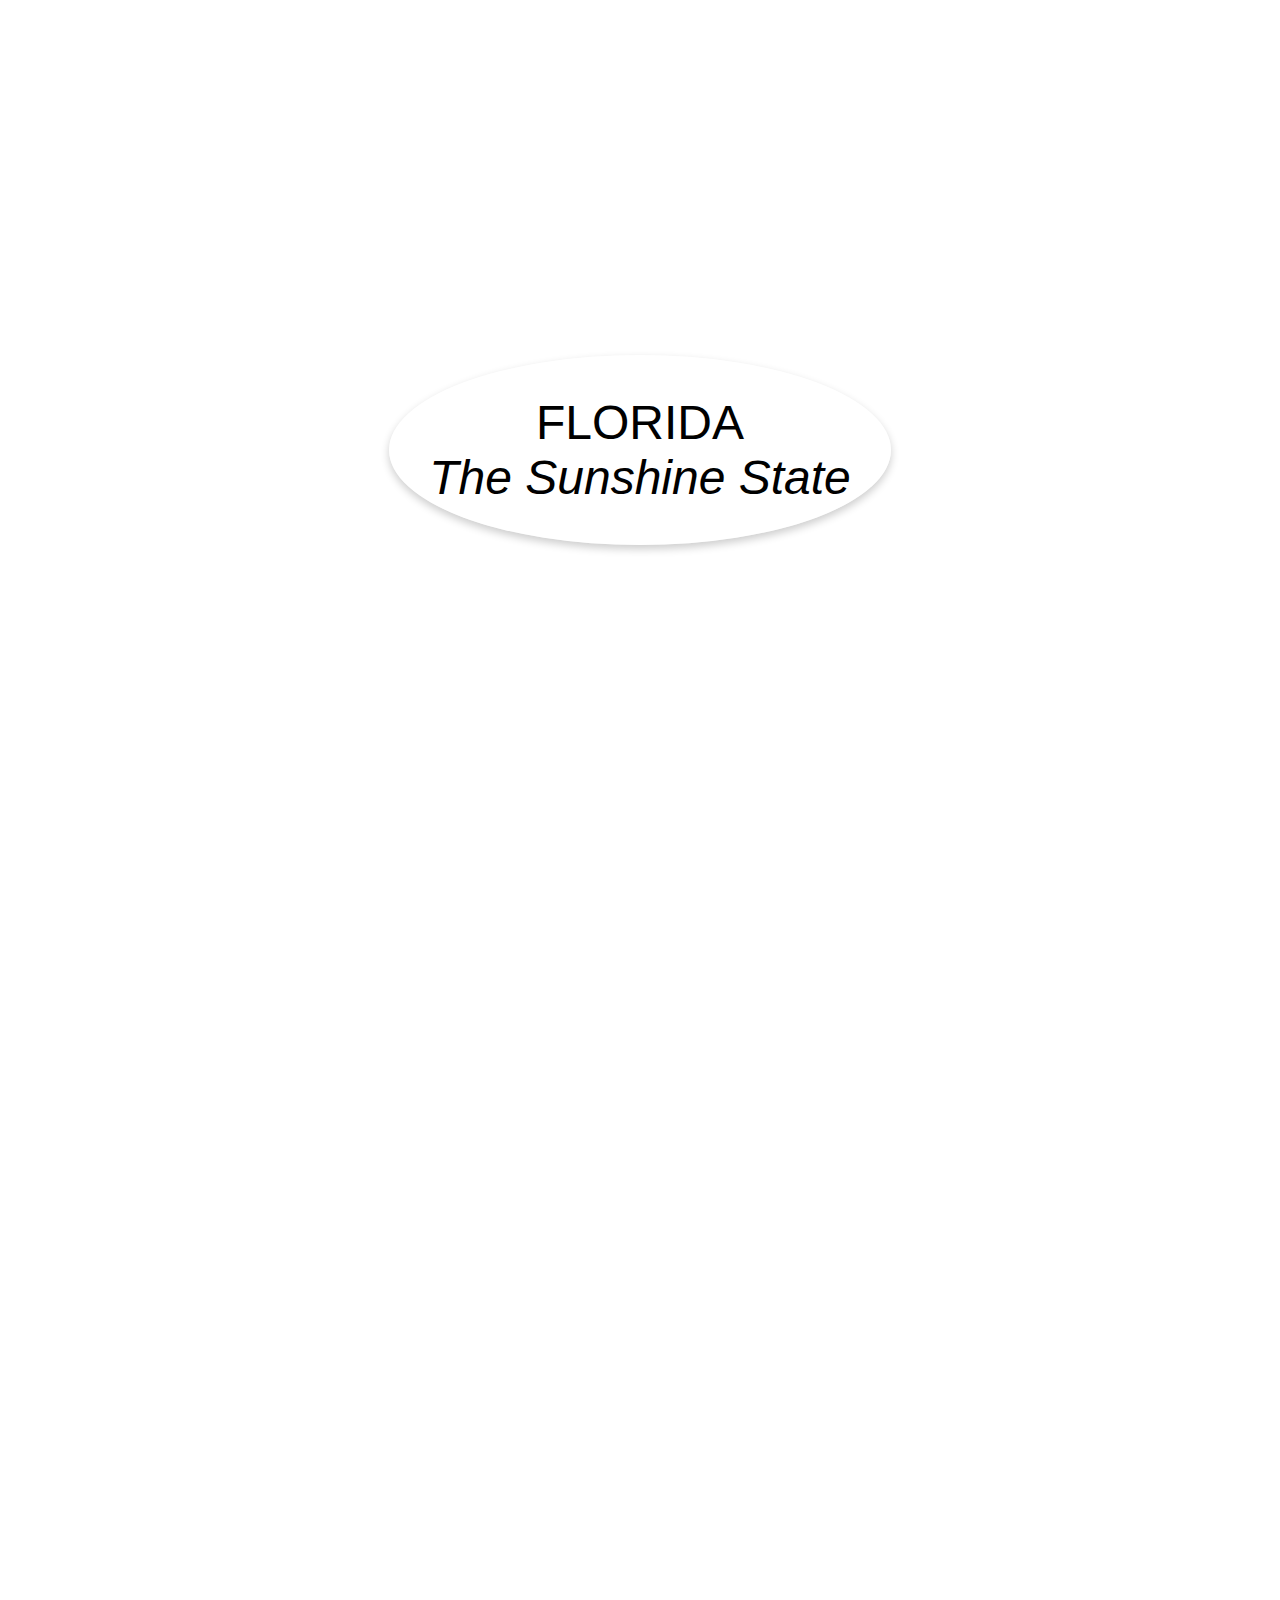
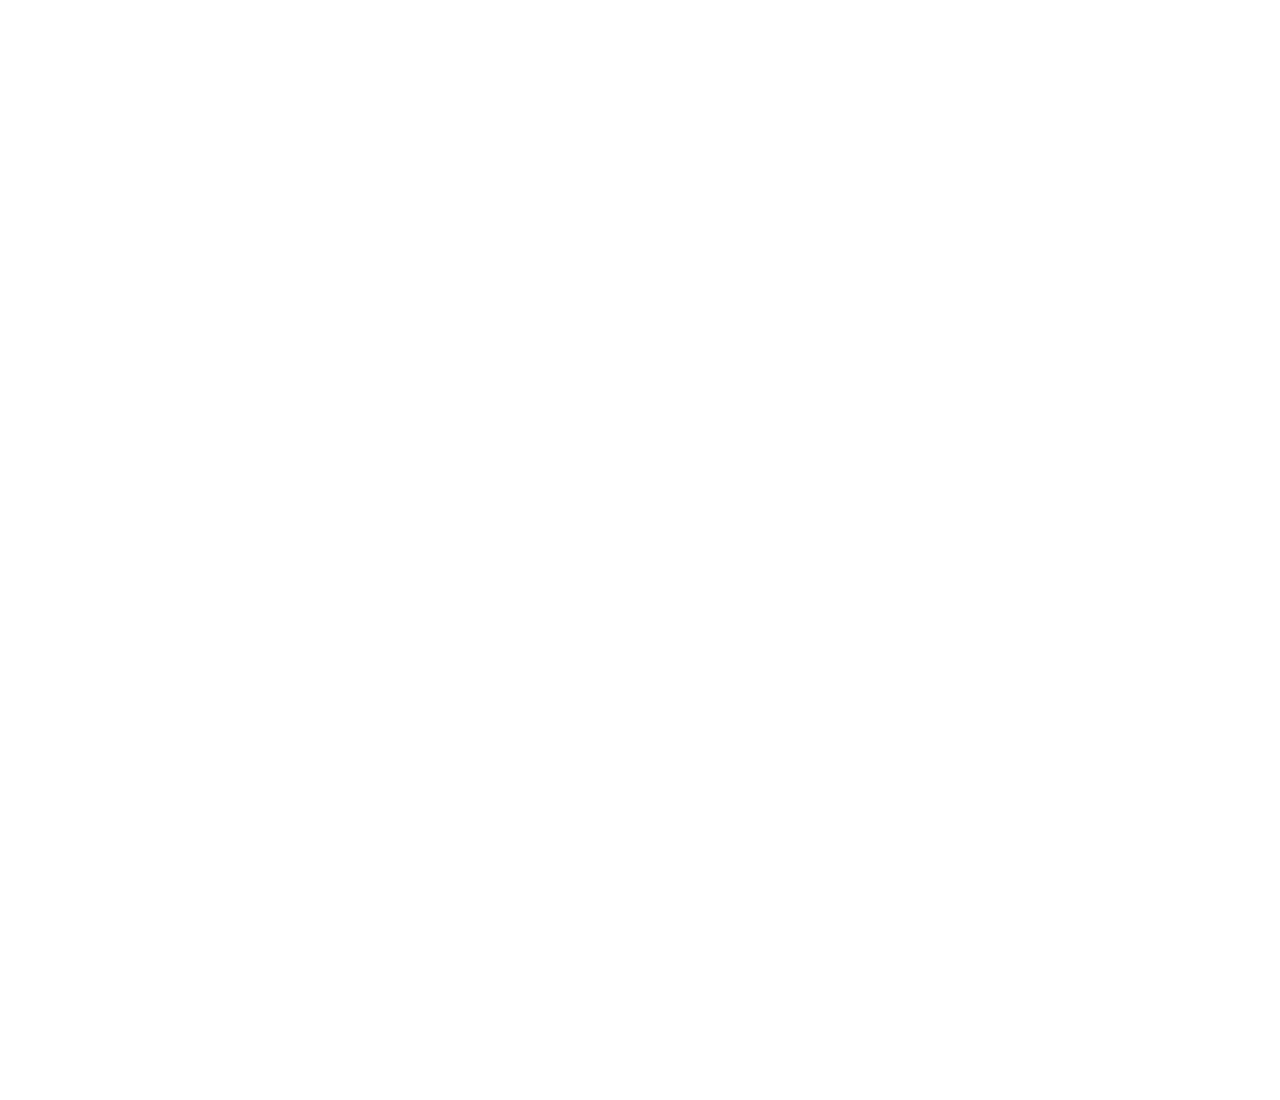
==== index.html @ 9abe1a64 "Create index.html" ====
<!DOCTYPE html>
<html lang="en">
<head>
    <meta charset="UTF-8">
    <meta name="viewport" content="width=device-width, initial-scale=1.0">
    <title>Full Screen Page Layout with Video and Content</title>
    <style>

	/* Base styles that apply to all devices */
body {
    font-family: Arial, sans-serif;
    margin: 0;
    padding: 0;
}

h1, h2, h3 {
    text-align: center;
}

.container {
    width: 95%;
    margin: auto;
    padding: 20px;
}

/* Media queries for Tablet */
@media (min-width: 601px) and (max-width: 1024px) {
    .container {
        width: 80%;
    }

    h1 {
        font-size: 24px;
    }
}

/* Media queries for Desktop */
@media (min-width: 1025px) {
    .container {
        width: 70%;
    }

    h1 {
        font-size: 32px;
    }
}


        /* Reset default margin and padding */
        body, html {
            margin: 0;
            padding: 0;
            height: 100%;
            overflow-x: hidden; /* Prevents horizontal scroll */
        }

        /* Styling for each "page" to make them take full viewport height */
        .page {
            width: 100%;
            height: 100vh;
            display: flex;
            justify-content: center;
            align-items: center;
            text-align: center;
            position: relative; /* Needed to position the content correctly over the video */
            z-index: 2;
            flex-direction: column; /* Stack elements vertically for mobile responsiveness */
        }

        /* Specific styles for the video container on the first page */
        .video-container {
            position: absolute;
            top: 0;
            left: 0;
            width: 100%;
            height: 100%;
            overflow: hidden;
            z-index: 1; /* Ensures the video stays in the background */
        }

        /* The video itself */
        video {
            position: absolute;
            top: 50%;
            left: 50%;
            min-width: 100%;
            min-height: 100%;
            width: auto;
            height: auto;
            transform: translate(-50%, -50%);
        }

        /* Style the content to match the provided image */
        .page .content {
            color: white;
            z-index: 3;
            text-align: left;
        }

	.centered-text {
	    position: relative;
	    z-index: 2;
	    font-size: 48px; /* Or whatever size you prefer */
	    text-align: center;
	    width: max-content; /* Use max-content to shrink to fit content or specify a width */
	    margin: 0 auto; /* This centers the div */
    
	    /* Ellipse styling */
	    background: rgba(255, 255, 255, 0.5); /* Semi-transparent white background */
 	    border-radius: 50%; /* Creates the rounded shape */
	    padding: 40px; /* Adjust padding to manage the space around the text */
    
	    /* Optional: more styling to ensure proper spacing and appearance */
	    display: inline-block; /* Allows the width to fit content and not the full parent width */
	    box-shadow: 0px 4px 8px rgba(0, 0, 0, 0.2); /* Optional: adds a subtle shadow for better legibility */
        }
	.centered-text em {
	    font-style: italic;
	}

        /* Styles for the second page's content */
        .page2-content {
            display: flex;
            align-items: center;
            justify-content: space-between;
            width: 80%; /* Set a max width for the content */
            max-width: 1200px; /* Maximum width of the content */
            margin: auto;
        }

        .page2-text {
            max-width: 50%;
        }

        .page2-img {
            max-width: 70%;
	    margin-left: 5%;
        }

        .page2-img img {
            width: 110%;
            height: 400px;
            display: block;
            border-radius: 25px;
        }

        .page2-title {
            color: #28282B; /* Matching the pin color */
            font-size: 2.5rem;
            margin-bottom: 20px;
        }

        .page2-text p {
            margin-bottom: 20px;
            line-height: 1.6; /* For better readability */
        }

        .button {
            padding: 10px 20px;
            border: none;
            border-radius: 5px;
            cursor: pointer;
            transition: background-color 0.3s ease;
            margin: 5px; /* Spacing between buttons */
        }

        .button-primary {
            background-color: #28282B; /* Matching the pin color */
            color: white;
        }

        .button-secondary {
            background-color: #28282B; /* Matching the pin color */
            color: white;
        }

 	.button-three {
            background-color: #28282B; /* Matching the pin color */
            color: white;
        }

        .button-four {
            background-color: #28282B; /* Matching the pin color */
            color: white;
        }


        .button:hover {
            opacity: 0.8;
        }
    
      
        /* Styles for remaining pages without video background */
        #page2, #page3 {
            background-color: #FFF5EE; /* Consistent background for other pages */
        }
        
                
                /* Responsive design adjustments */
        @media (max-width: 768px) {
            .page2-content {
                flex-direction: column;
            }

            .page2-text, .page2-img {
                max-width: 100%;
            }

            .page .content h1 {
                font-size: 2rem;
            }

            .page .content p {
                font-size: 1rem;
            }
        }
    </style>
</head>
<body>

    <!-- Page 1 with Video Background -->
    <div id="page1" class="page">
        <div class="video-container">
            <video autoplay muted loop id="backgroundVideo">
                <source src="vid2.mp4" type="video/mp4">
                Your browser does not support the video tag.
            </video>
        </div>
        <div class="centered-text">
   	   FLORIDA<br>
 	   <em>The Sunshine State</em>
	</div>
    </div>

    <!-- Page 2 with Content Layout -->
    <div id="page2" class="page">
        <div class="page2-content">
            <div class="page2-text">
                <div class="page2-title">Travel made easy!</div>
                <p>This online portal would showcase Florida's premier attractions, from its famous beaches to exciting amusement parks, and from lively urban centers like Miami and Orlando to peaceful retreats ideal for family weekends or romantic escapes. Users of the site would discover detailed guides on top destinations, such as the Florida Keys for those passionate about snorkeling, the Everglades for wildlife aficionados, and numerous theme parks for those seeking fun with family or adventure.</p>
                <button class="button button-primary" onclick="window.location.href='beaches.html';">BEACHES</button>
		<button class="button button-secondary" onclick="window.location.href='adventures.html';">ADVENTURES</button>
		<button class="button button-three" onclick="window.location.href='cities.html';">CITIES</button>
		<button class="button button-four" onclick="window.location.href='other.html';">OTHER ATTRACTIONS</button>
            </div>
            <div class="page2-img">
                <img src="imgp2.jpg" alt="Image description">
            </div>
        </div>
    </div>

    <!-- Page 3 Placeholder Content -->
    <div id="page3" class="page">
        <div class="content">
            <h1>Page 3</h1>
            <p>This is placeholder content for the fourth page.</p>
        </div>
    </div>

    <script>
        // Video playback controls
        var video = document.getElementById('backgroundVideo');
        video.oncanplaythrough = function() {
            video.muted = true;
            video.play();
        };
        video.addEventListener('touchstart', function() {
            video.play();
        });
    </script>

</body>
</html>
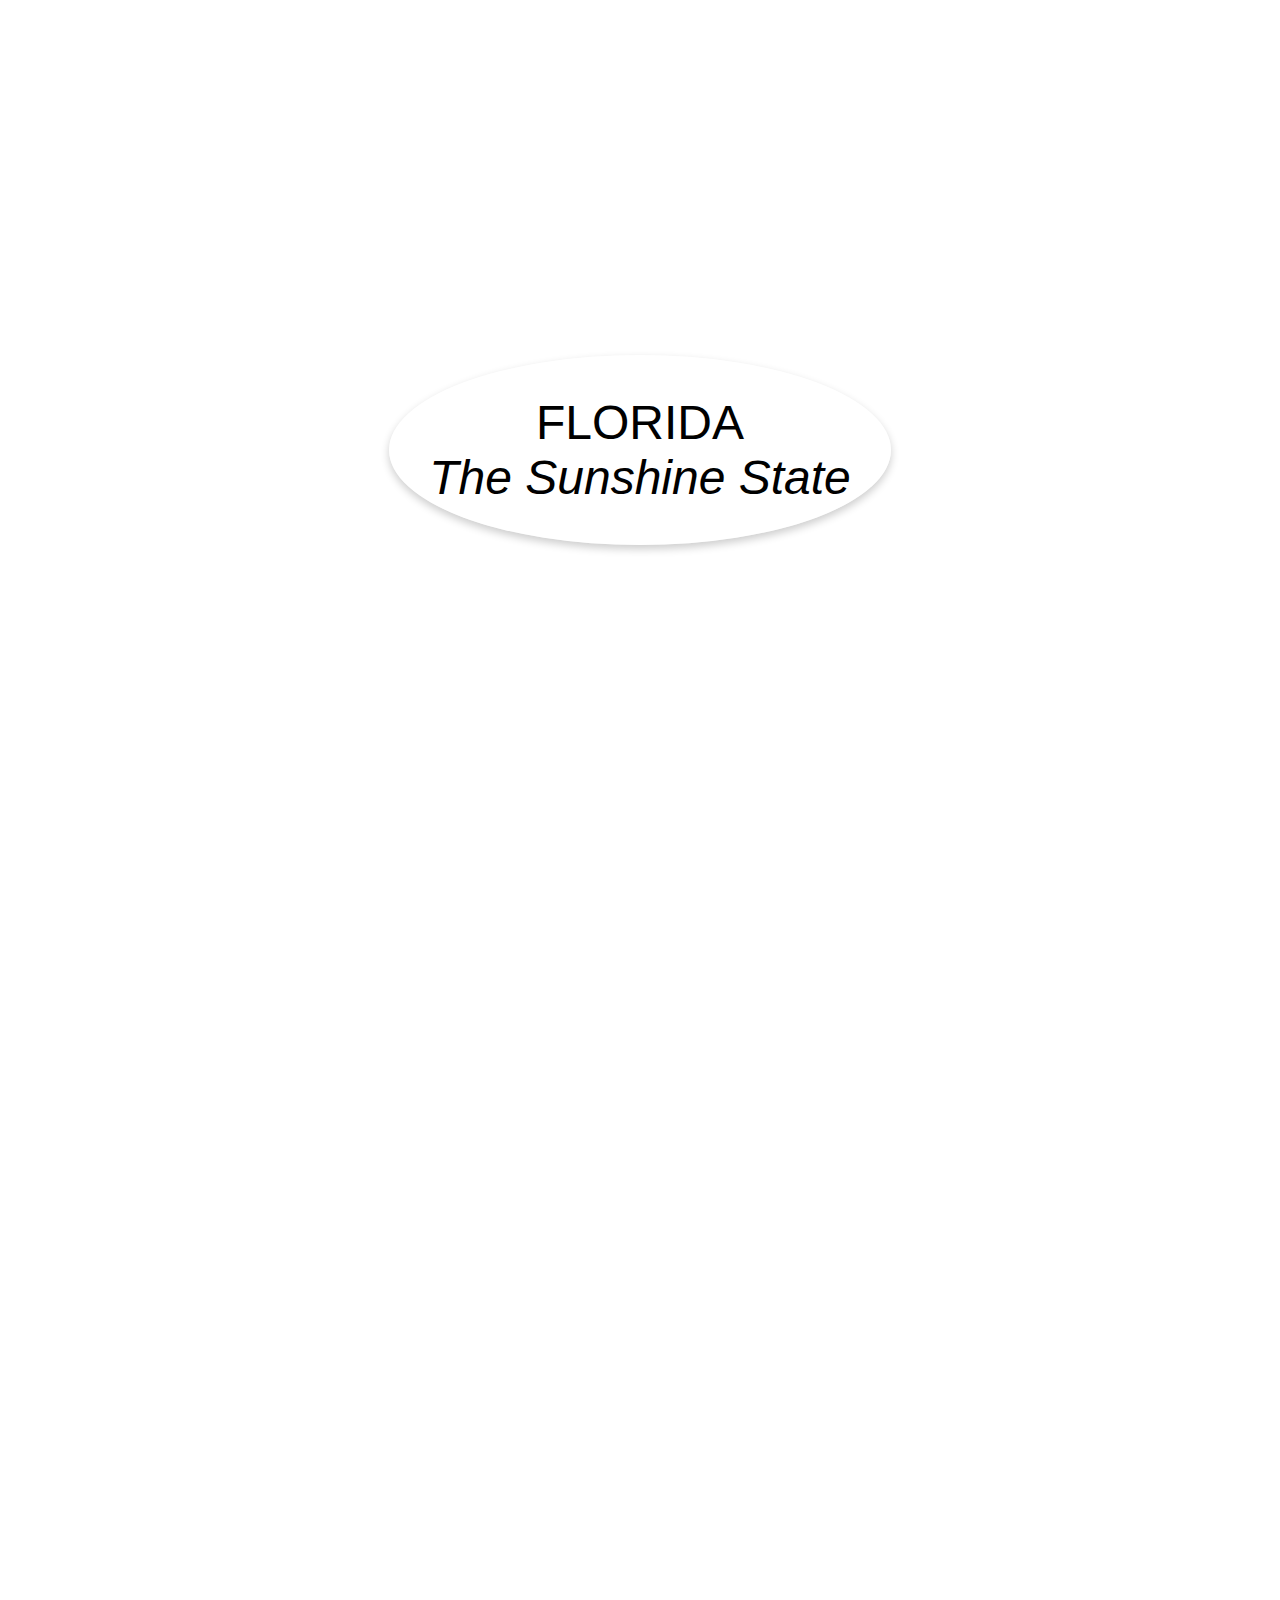
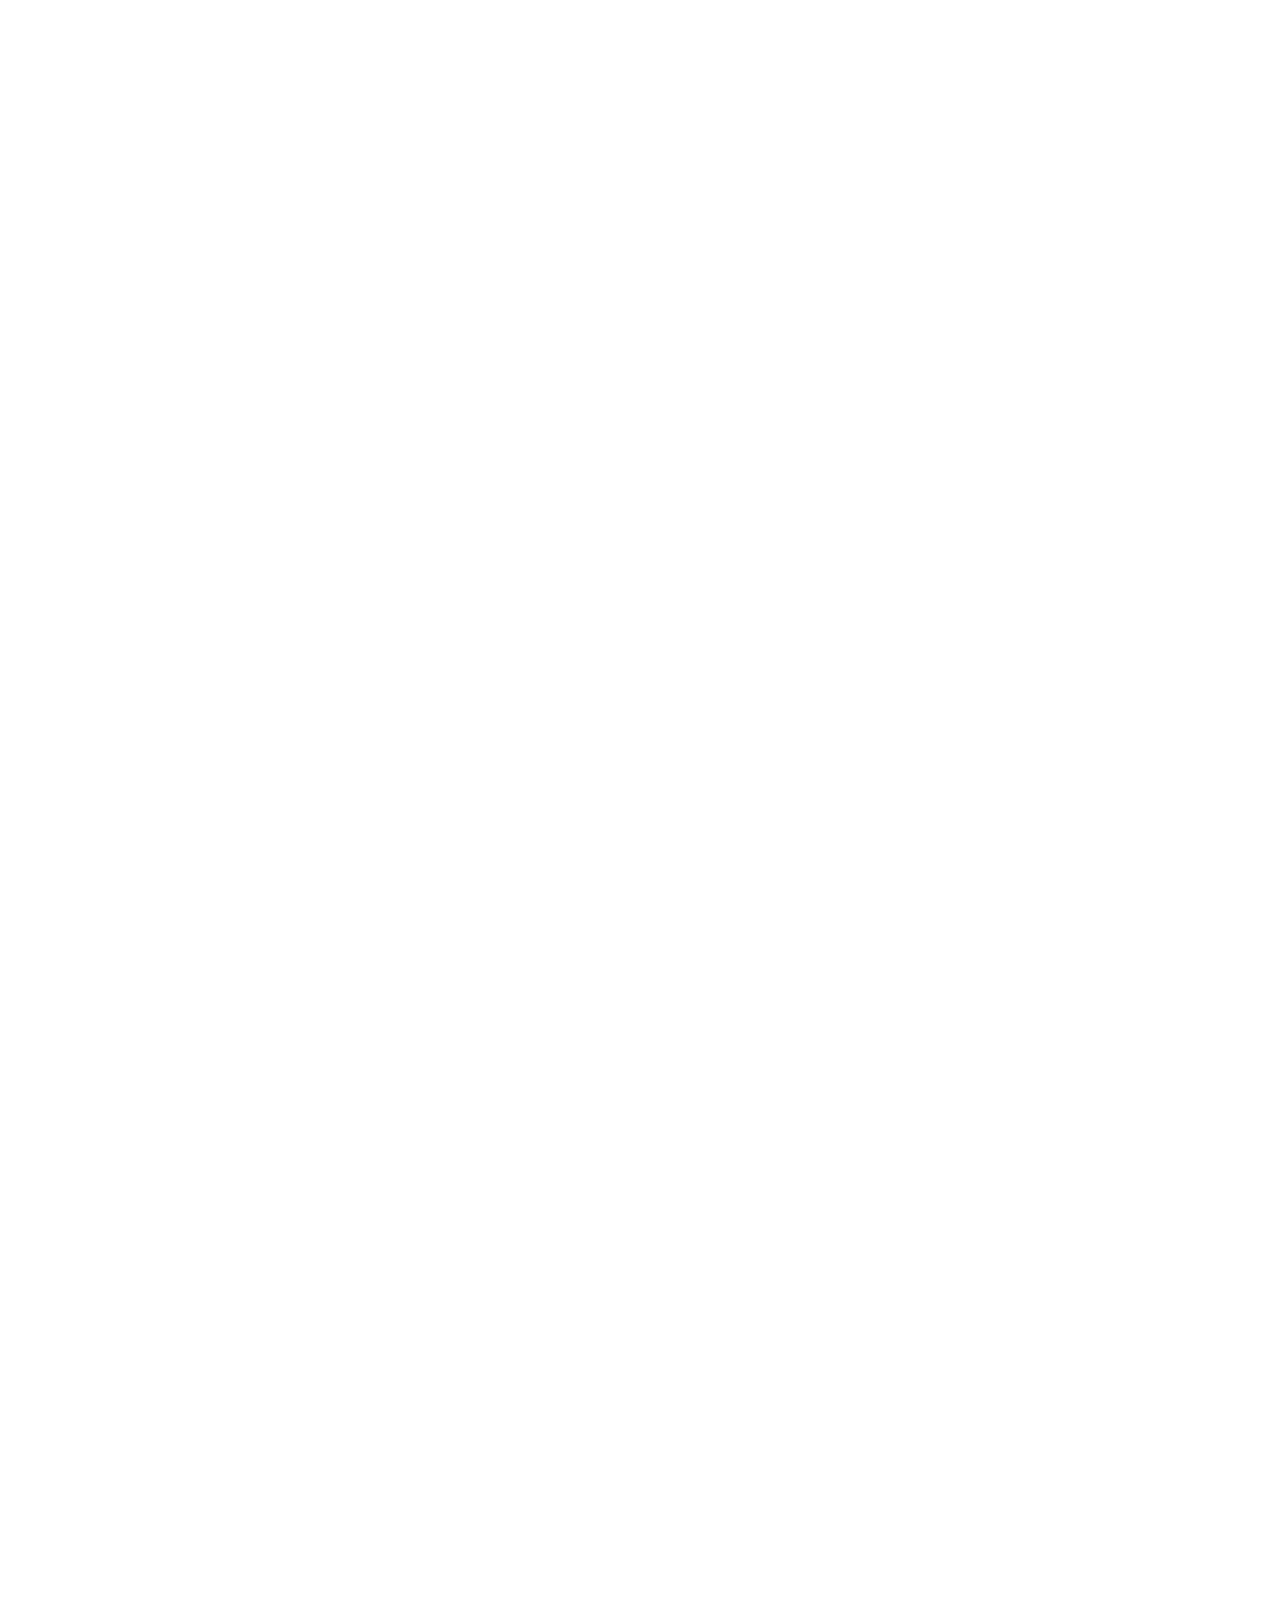
==== commit 6d40a9c1: "Updated the images and code for project" ====
--- a/index.html
+++ b/index.html
@@ -31,6 +31,7 @@
 
     h1 {
         font-size: 24px;
+	color: #28282B
     }
 }
 
@@ -42,6 +43,8 @@
 
     h1 {
         font-size: 32px;
+	margin-top: 0; /* Adjust this value to reduce space */
+        padding-top: 0
     }
 }
 
@@ -92,9 +95,14 @@
 
         /* Style the content to match the provided image */
         .page .content {
-            color: white;
+            color: #28282B
             z-index: 3;
-            text-align: left;
+            text-align: justify;
+	    margin-left: 2%;
+	    margin-right: 2%;
+	    margin-top: 0; /* Adjust this value to reduce space */
+            padding-top: 0
+
         }
 
 	.centered-text {
@@ -208,11 +216,59 @@
 
             .page .content h1 {
                 font-size: 2rem;
+		color: #28282B
             }
 
             .page .content p {
                 font-size: 1rem;
-            }
+		color: #28282B
+            }
+        }
+       
+            #page3 .content img {
+                max-width: 100%; /* Set maximum width to ensure responsiveness */
+                max-height: 300px; /* Limit the maximum height to 300 pixels */
+                display: block;
+                margin: 0 auto; /* Center the image horizontally */
+                border-radius: 15px; /* Add border radius for rounded corners */
+                margin-bottom: 20px; /* Add some bottom margin for spacing */
+            }
+
+        #page3 {
+              margin-top: 410px; /* This value was 1000px, which was creating a large space */
+              align-items: center;
+              background-color: #FFF5EE; /* Consistent background for other pages */
+       }
+
+	.profile-container {
+    display: flex;
+    justify-content: space-around;
+    margin-top: 20px;
+  }
+  .profile {
+    text-align: center;
+  }
+  .profile img {
+    width: 150px; /* or any other size */
+    height: 200px;
+  }
+ .flex-container {
+            display: flex;
+            justify-content: center; /* This will center the items on the line */
+            align-items: center; /* This will center the items vertically */
+            margin-top: 20px; /* Add some space above the flex container */
+        }
+
+        /* Flex item style */
+        .flex-item {
+            margin: 0 10px; /* Add some space around each item */
+        }
+        
+        /* Link styling, if needed */
+        .flex-item a {
+            text-decoration: none;
+            color: #000; /* Example color - change as needed */
+            /* Add other styles for your links here */
         }
     </style>
 </head>
@@ -248,12 +304,55 @@
             </div>
         </div>
     </div>
-
     <!-- Page 3 Placeholder Content -->
     <div id="page3" class="page">
         <div class="content">
-            <h1>Page 3</h1>
-            <p>This is placeholder content for the fourth page.</p>
+            <h1>About Us</h1>
+            <p>Our project offers a comprehensive guide to Florida's diverse attractions. We present an in-depth look at the vibrant cities of the Sunshine State, each with unique characteristics and amenities. Users can explore the varied urban experiences, from the historic charm of St. Augustine to the lively streets of Miami. For beach lovers, our portal details Florida's finest shores, revealing options from bustling family destinations to tranquil retreats. We also delve into the thrills of Florida theme parks, providing attendance trends and the excitement these parks offer.</p>
+            <p>Moreover, our system includes extensive coverage of other attractions such as serene nature parks, cultural landmarks, and water parks. With the integration of user feedback and dynamic expense data, our platform is an indispensable resource for planning visits to Florida, catering to tourists and residents alike seeking to experience the state's rich tapestry of leisure opportunities. </p>
+
+<div class="profile-container">
+  <div class="profile">
+    <img src="susmitha.jpg" alt="Susmitha Malireddy">
+    <h2>Susmitha Malireddy</h2>
+    <p>Presently enrolled in the graduate program for Business Analytics and Information Systems at USF. Worked on the Index page and Cities page.</p>
+  </div>
+  <div class="profile">
+    <img src="priyam.png" alt="Name of the person">
+    <h2>Priyam Gupta</h2>
+    <p>Currently a student in the graduate program for Business Analytics and Information Systems at USF. Worked on the UI and Interaction of the Adventure Section.</p>
+</div>
+</div>
+
+<div class="profile-container">
+  <div class="profile">
+    <img src="kusuma.jpeg" alt="kmy">
+    <h2>Kusuma Yalamarthi</h2>
+    <p>Currently pursuing studies in the Business Analytics and Information Systems graduate program at USF. Worked on the other attractions page..</p>
+ </div>
+  <div class="profile">
+    <img src="nithin.jpeg" alt="Name of the person">
+    <h2>Sai Nithin Bharadwaj Govind</h2>
+    <p>At the moment, undertaking studies in USF's graduate program for Business Analytics and Information Systems. Worked on the Beaches page and gathered relevent data.</p>
+
+</div>
+</div>
+
+
+   <div class="flex-container">
+        <div class="flex-item">
+            <h2>Github link</h2>
+            <!-- Github content here -->
+        </div>
+        <div class="flex-item">
+            <h2><a href="https://github.com/susmithamalireddy/Project-DIS.git">"Click Here"</a></h2>
+            <!-- Web LookAndFeel content or link here -->
+        </div>
+    </div>
+
+
+            <h2> Data Model</h2>
+            <img src="erd.png" alt="erd" width="auto" height="auto"/>
         </div>
     </div>
 
